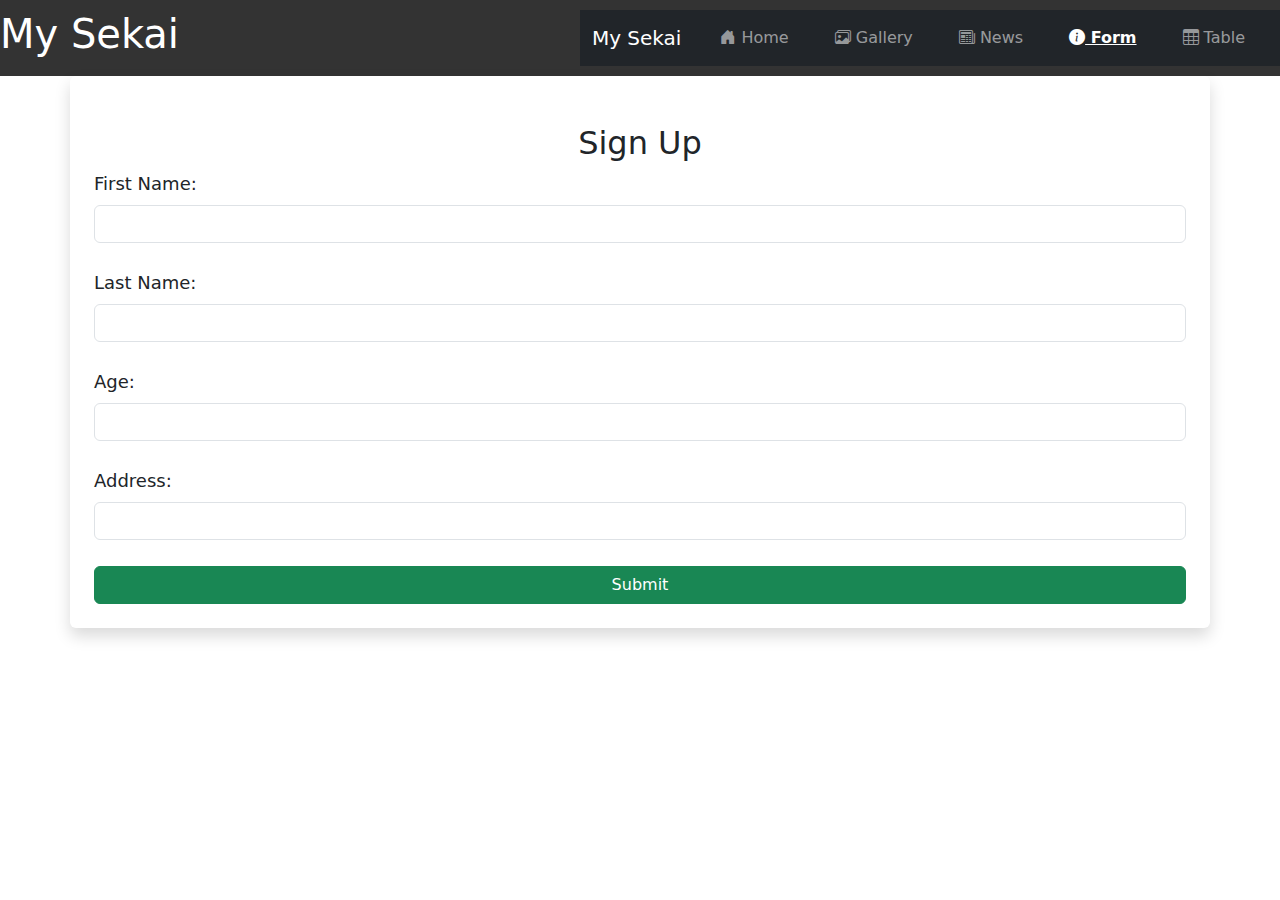
==== forms.html @ 44a1d587 "changed button css to fit inside container" ====
<!DOCTYPE html>
<html lang="en">
<head>
  <meta charset="UTF-8">
  <meta name="viewport" content="width=device-width, initial-scale=1.0">
  <title>Form Page</title>
  <link rel="stylesheet" href="styles.css"> <!-- Link to the main CSS -->
  <link rel="stylesheet" href="https://cdn.jsdelivr.net/npm/bootstrap@5.3.0/dist/css/bootstrap.min.css"> <!-- Bootstrap -->
  <link rel="stylesheet" href="https://cdn.jsdelivr.net/npm/bootstrap-icons/font/bootstrap-icons.css"> <!-- Bootstrap Icons -->
</head>
<body>

  <!-- HEADER -->
  <header>
    <div class="logo">
      <h1>My Sekai</h1>
    </div>
    <nav class="navbar navbar-expand-lg navbar-dark bg-dark">
      <div class="container-fluid">
        <a class="navbar-brand" href="index.html">My Sekai</a>
        <button class="navbar-toggler" type="button" data-bs-toggle="collapse" data-bs-target="#navbarNav" aria-controls="navbarNav" aria-expanded="false" aria-label="Toggle navigation">
          <span class="navbar-toggler-icon"></span>
        </button>
        <div class="collapse navbar-collapse" id="navbarNav">
          <ul class="navbar-nav mx-auto">
            <li class="nav-item">
              <a class="nav-link" href="index.html"><i class="bi bi-house-door-fill"></i> Home</a>
            </li>
            <li class="nav-item">
              <a class="nav-link" href="gallery.html"><i class="bi bi-images"></i> Gallery</a>
            </li>
            <li class="nav-item">
              <a class="nav-link " href="news.html"><i class="bi bi-newspaper"></i> News</a>
            </li>
            <li class="nav-item">
              <a class="nav-link active" href="forms.html"><i class="bi bi-info-circle-fill"></i> Form</a>
            </li>
            <li class="nav-item">
              <a class="nav-link" href="table.html"><i class="bi bi-table"></i> Table</a>
            </li>
          </ul>
        </div>
      </div>
    </nav>
  </header>

  <!-- FORM SECTION -->
  <div class="container bg-white p-4 pt-5 rounded shadow">
    <h2 class="text-center">Sign Up</h2>
    <div>
      <form id="userForm">
        <div class="mb-3">
          <label for="firstname" class="form-label">First Name:</label>
          <input type="text" id="firstname" name="firstname" class="form-control" required>
        </div>
        <div class="mb-3">
          <label for="lastname" class="form-label">Last Name:</label>
          <input type="text" id="lastname" name="lastname" class="form-control" required>
        </div>
        <div class="mb-3">
          <label for="age" class="form-label">Age:</label>
          <input type="number" id="age" name="age" class="form-control" required>
        </div>
        <div class="mb-3">
          <label for="address" class="form-label">Address:</label>
          <input type="text" id="address" name="address" class="form-control" required>
        </div>
        <button type="submit" id="submit" class="w-100 btn btn-success">Submit</button>
      </form>
    </div>
  </div>

  <script>
    document.getElementById("userForm").addEventListener("submit", function(event) {
      event.preventDefault();

      // Get form values
      const firstName = document.getElementById("firstname").value;
      const lastName = document.getElementById("lastname").value;
      const age = document.getElementById("age").value;
      const address = document.getElementById("address").value;

      // Create user object
      const userData = { firstName, lastName, age, address };

      // Retrieve existing data from local storage
      let users = JSON.parse(localStorage.getItem("users")) || [];

      // Add new user
      users.push(userData);

      // Save updated list to local storage
      localStorage.setItem("users", JSON.stringify(users));

      // Redirect to table page
      window.location.href = "table.html";
    });
  </script>

</body>
</html>
---- styles.css ----
/* General Styles */
body {
  font-family: Arial, sans-serif;
  margin: 0;
  padding: 0;
  background-color: #f4f4f4;
}

/* Header */
header {
  background-color: #333;
  color: #fff;
  padding: 10px 0;
  display: flex;
  justify-content: space-between;
  align-items: center;
}

header nav ul {
  list-style-type: none;
  margin: 0;
  padding: 0;
  display: flex;
}

header nav ul li {
  margin: 0 15px;
}

#submit {
  display:inline-block;
  position:relative;
}

header nav ul li a {
  color: #fff;
  text-decoration: none;
  font-size: 18px;
}

header nav ul li a.active {
  font-weight: bold;
  text-decoration: underline;
}

/* GALLERY PAGE STYLES */
#gallery {
  padding: 40px;
  text-align: center;
}

.gallery-container {
  display: grid;
  grid-template-columns: repeat(auto-fit, minmax(250px, 1fr));
  gap: 15px;
  justify-items: center;
  max-width: 1000px;
  margin: 0 auto;
}

.gallery-item {
  width: 100%;
  height: auto;
  overflow: hidden;
  border-radius: 8px;
  box-shadow: 0px 4px 8px rgba(160, 62, 62, 0.781);
  transition: transform 0.3s ease-in-out, box-shadow 0.3s ease-in-out;
}

.gallery-item img {
  width: 100%;
  height: auto;
  display: block;
  border-radius: 8px;
  transition: transform 0.3s ease-in-out;
}

/* Hover Effect: Zoom and Shadow */
.gallery-item:hover {
  transform: scale(1.05);
  box-shadow: 0px 8px 16px rgba(0, 0, 0, 0.2);
}

.gallery-item img:hover {
  transform: scale(1.1);
}

/* Responsive Adjustments */
@media (max-width: 768px) {
  .gallery-container {
    grid-template-columns: repeat(auto-fit, minmax(150px, 1fr));
  }
}

/* Carousel Styles */
#carousel {
  position: relative;
  max-width: 100%;
  margin: 20px auto;
  overflow: hidden;
}

.carousel-container {
  position: relative;
  width: 100%;
}

.carousel-slide {
  display: flex;
  transition: transform 0.5s ease-in-out;
  width: 300%;
}

.carousel-slide img {
  width: 100%;
  object-fit: cover;
  max-height: 500px;
}

button {
  position: absolute;
  top: 50%;
  background-color: rgba(0, 0, 0, 0.5);
  color: white;
  border: none;
  padding: 10px;
  cursor: pointer;
  font-size: 24px;
  z-index: 10;
}

button.prev {
  left: 10px;
  transform: translateY(-50%);
}

button.next {
  right: 10px;
  transform: translateY(-50%);
}

/* API Sections (Weather, Facebook, YouTube, Map) */
.api-sections {
  display: flex;
  justify-content: center;
  gap: 20px;
  flex-wrap: wrap;
  margin: 20px auto;
  padding: 20px;
  max-width: 1200px;
}

.api-section {
  text-align: center;
  background: #f4f4f4;
  padding: 20px;
  flex: 1;
  min-width: 300px;
  border-radius: 8px;
  box-shadow: 0px 4px 8px rgba(0, 0, 0, 0.1);
}

/* Weather Section */
.weather-info p {
  font-size: 18px;
  margin: 5px 0;
}

.weather-info img {
  width: 50px;
  height: 50px;
}

/* YouTube Section Fix */
.youtube-video {
  display: flex;
  justify-content: center;
  align-items: center;
  width: 100%;
}

.youtube-video iframe {
  width: 100%;
  max-width: 560px;
  height: 315px;
  border-radius: 8px;
}

/* Google Maps Styling */
#map {
  width: 100%;
  height: 300px;
  border-radius: 8px;
}

/* Footer Styles */
footer {
  background-color: #333;
  color: #fff;
  text-align: center;
  padding: 20px;
  width: 100%;
  position: relative;
  bottom: 0;
  margin-top: 40px;
}

footer .social-media {
  margin-bottom: 10px;
}

footer a {
  color: #fff;
  text-decoration: none;
  margin: 0 10px;
}

footer a:hover {
  color: #ccc;
}

footer p {
  margin: 0;
  font-size: 14px;
}

/* NEWS PAGE STYLES */
#news {
  padding: 40px;
  text-align: center;
}

.news-container {
  display: grid;
  grid-template-columns: repeat(auto-fit, minmax(300px, 1fr));
  gap: 20px;
  justify-items: center;
  max-width: 1000px;
  margin: 0 auto;
}

.news-item {
  background: #fff;
  padding: 15px;
  border-radius: 8px;
  box-shadow: 0px 4px 8px rgba(0, 0, 0, 0.1);
  text-align: left;
  transition: transform 0.3s ease-in-out, box-shadow 0.3s ease-in-out;
}

.news-item img {
  width: 100%;
  height: 200px;
  object-fit: cover;
  border-radius: 8px;
}

.news-item h3 {
  margin: 10px 0;
  font-size: 20px;
  color: #333;
}

.news-item p {
  font-size: 16px;
  color: #666;
}

.news-item a {
  display: inline-block;
  margin-top: 10px;
  padding: 8px 15px;
  background: #333;
  color: #fff;
  text-decoration: none;
  border-radius: 5px;
  font-size: 14px;
}

.news-item a:hover {
  background: #555;
}

/* Hover Effect: Zoom and Shadow */
.news-item:hover {
  transform: scale(1.05);
  box-shadow: 0px 8px 16px rgba(0, 0, 0, 0.2);
}

/* Responsive Adjustments */
@media (max-width: 768px) {
  .news-container {
    grid-template-columns: 1fr;
  }
}

/* FORM STYLES */
#form-section {
  width: 50%;
  margin: 40px auto;
  padding: 20px;
  background: #fff;
  border-radius: 8px;
  box-shadow: 0px 4px 8px rgba(0, 0, 0, 0.1);
  text-align: center;
}

form {
  display: flex;
  flex-direction: column;
  gap: 10px;
}

label {
  font-size: 18px;
  margin-bottom: 5px;
}

input {
  padding: 8px;
  border: 1px solid #ccc;
  border-radius: 5px;
  font-size: 16px;
}

/* Button Styling */
button {
  background: #333;
  color: white;
  padding: 12px 20px;
  border: none;
  cursor: pointer;
  font-size: 16px;
  border-radius: 5px;
  transition: background 0.3s ease-in-out;
}

/* Button Hover Effect */
button:hover {
  background: #555;
}

/* Center Button Under Form */
.button-container {
  display: flex;
  justify-content: center; /* Centers the button */
  margin-top: 20px; /* Space between form and button */
}

/* TABLE STYLES */
#table-section {
  width: 80%;
  margin: 40px auto;
  text-align: center;
}

table {
  width: 100%;
  border-collapse: collapse;
}

th, td {
  border: 1px solid #ddd;
  padding: 10px;
  text-align: left;
}

th {
  background: #333;
  color: white;
}

tr:nth-child(even) {
  background: #f9f9f9;
}

/* RESPONSIVE DESIGN */
@media (max-width: 768px) {
  #form-section, #table-section {
    width: 90%;
  }
}
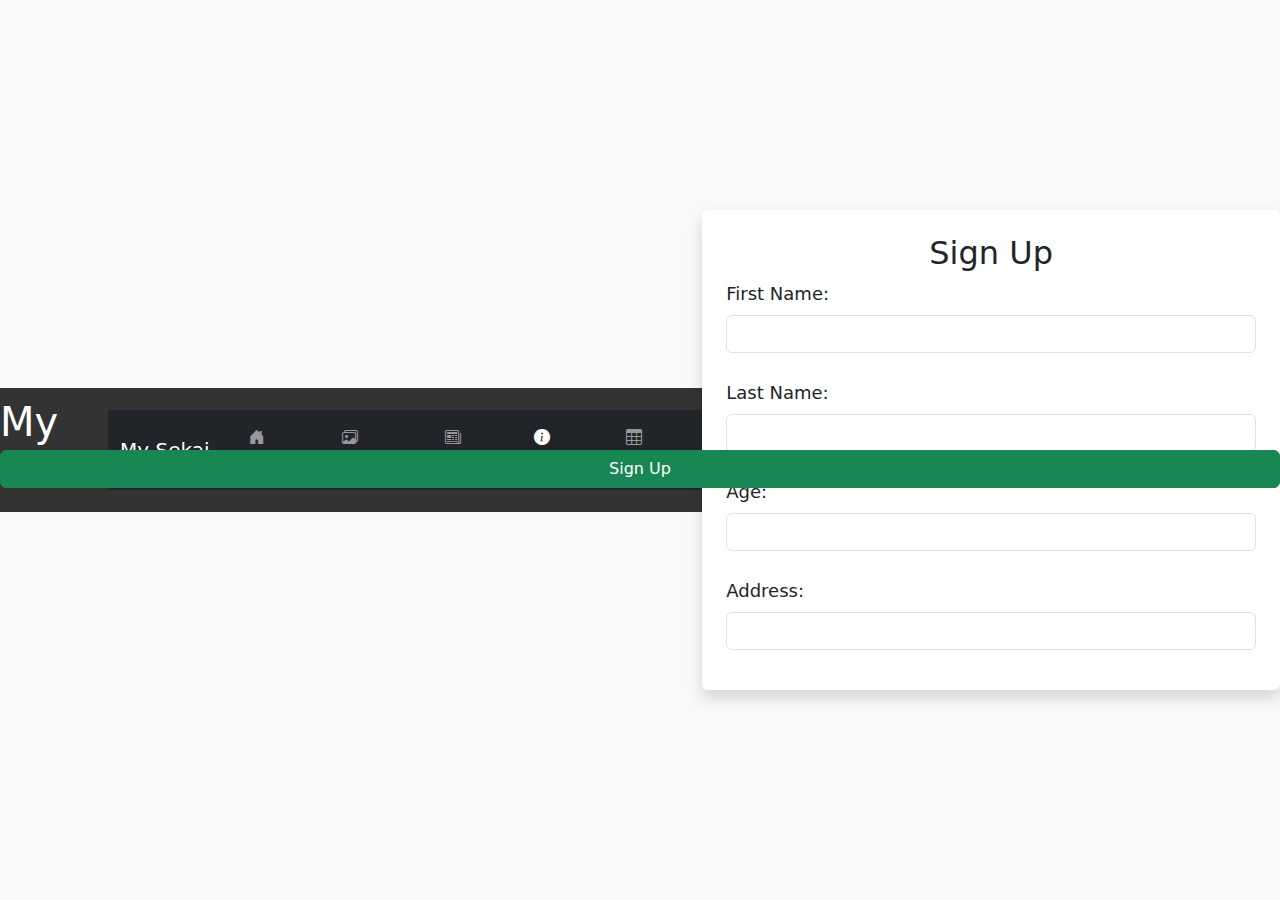
==== commit dfb5a207: "handson" ====
--- a/forms.html
+++ b/forms.html
@@ -7,76 +7,83 @@
   <link rel="stylesheet" href="styles.css"> <!-- Link to the main CSS -->
   <link rel="stylesheet" href="https://cdn.jsdelivr.net/npm/bootstrap@5.3.0/dist/css/bootstrap.min.css"> <!-- Bootstrap -->
   <link rel="stylesheet" href="https://cdn.jsdelivr.net/npm/bootstrap-icons/font/bootstrap-icons.css"> <!-- Bootstrap Icons -->
+
+
 </head>
 <body>
 
   <!-- HEADER -->
   <header>
-    <div class="logo">
-      <h1>My Sekai</h1>
-    </div>
-    <nav class="navbar navbar-expand-lg navbar-dark bg-dark">
-      <div class="container-fluid">
-        <a class="navbar-brand" href="index.html">My Sekai</a>
-        <button class="navbar-toggler" type="button" data-bs-toggle="collapse" data-bs-target="#navbarNav" aria-controls="navbarNav" aria-expanded="false" aria-label="Toggle navigation">
-          <span class="navbar-toggler-icon"></span>
-        </button>
-        <div class="collapse navbar-collapse" id="navbarNav">
-          <ul class="navbar-nav mx-auto">
-            <li class="nav-item">
-              <a class="nav-link" href="index.html"><i class="bi bi-house-door-fill"></i> Home</a>
-            </li>
-            <li class="nav-item">
-              <a class="nav-link" href="gallery.html"><i class="bi bi-images"></i> Gallery</a>
-            </li>
-            <li class="nav-item">
-              <a class="nav-link " href="news.html"><i class="bi bi-newspaper"></i> News</a>
-            </li>
-            <li class="nav-item">
-              <a class="nav-link active" href="forms.html"><i class="bi bi-info-circle-fill"></i> Form</a>
-            </li>
-            <li class="nav-item">
-              <a class="nav-link" href="table.html"><i class="bi bi-table"></i> Table</a>
-            </li>
-          </ul>
+    
+        <div class="logo">
+          <h1>My Sekai</h1>
         </div>
-      </div>
-    </nav>
+        <nav class="navbar navbar-expand-lg navbar-dark bg-dark">
+          <div class="container-fluid">
+              <a class="navbar-brand" href="index.html">My Sekai</a>
+              <button class="navbar-toggler" type="button" data-bs-toggle="collapse" data-bs-target="#navbarNav" aria-controls="navbarNav" aria-expanded="false" aria-label="Toggle navigation">
+                  <span class="navbar-toggler-icon"></span>
+              </button>
+              <div class="collapse navbar-collapse" id="navbarNav">
+                  <ul class="navbar-nav mx-auto">
+                      <li class="nav-item">
+                          <a class="nav-link" href="index.html"><i class="bi bi-house-door-fill"></i> Home</a>
+                      </li>
+                      <li class="nav-item">
+                          <a class="nav-link" href="gallery.html"><i class="bi bi-images"></i> Gallery</a>
+                      </li>
+                      <li class="nav-item">
+                          <a class="nav-link " href="news.html"><i class="bi bi-newspaper"></i> News</a>
+                      </li>
+                      <li class="nav-item">
+                          <a class="nav-link active" href="forms.html"><i class="bi bi-info-circle-fill"></i> Form</a>
+                      </li>
+                      <li class="nav-item">
+                          <a class="nav-link" href="table.html"><i class="bi bi-table"></i> Table</a>
+                      </li>
+                  </ul>
+              </div>
+          </div>
+        </nav>
   </header>
 
   <!-- FORM SECTION -->
-  <div class="container bg-white p-4 pt-5 rounded shadow">
-    <h2 class="text-center">Sign Up</h2>
-    <div>
-      <form id="userForm">
-        <div class="mb-3">
-          <label for="firstname" class="form-label">First Name:</label>
-          <input type="text" id="firstname" name="firstname" class="form-control" required>
-        </div>
-        <div class="mb-3">
-          <label for="lastname" class="form-label">Last Name:</label>
-          <input type="text" id="lastname" name="lastname" class="form-control" required>
-        </div>
-        <div class="mb-3">
-          <label for="age" class="form-label">Age:</label>
-          <input type="number" id="age" name="age" class="form-control" required>
-        </div>
-        <div class="mb-3">
-          <label for="address" class="form-label">Address:</label>
-          <input type="text" id="address" name="address" class="form-control" required>
-        </div>
-        <button type="submit" id="submit" class="w-100 btn btn-success">Submit</button>
-      </form>
-    </div>
-  </div>
+  <body class="d-flex justify-content-center align-items-center vh-100 bg-light">
+    <div class="container bg-white p-4 rounded shadow">
+        <h2 class="text-center">Sign Up</h2>
+        <form>
+            <div class="mb-3">
+                <label for="firstname" class="form-label">First Name:</label>
+                <input type="text" id="firstname" name="firstname" class="form-control" required>
+            </div>
+            <div class="mb-3">
+                <label for="lastname" class="form-label">Last Name:</label>
+                <input type="text" id="lastname" name="lastname" class="form-control" required>
+            </div>
+
+            <div class="mb-3">
+                <label for="middleinitial" class="form-label">Age:</label>
+                <input type="text" id="middleinitial" name="middleinitial" class="form-control" maxlength="1">
+            </div>
+            <div class="mb-3">
+                <label for="tablename" class="form-label">Address:</label>
+                <input type="text" id="tablename" name="tablename" class="form-control" required>
+            </div>
+    
+            </div>
+            <button type="submit" class="btn btn-success w-100">Sign Up</button>
+        </form>
+</form>
+
+  </section>
 
   <script>
     document.getElementById("userForm").addEventListener("submit", function(event) {
       event.preventDefault();
 
       // Get form values
-      const firstName = document.getElementById("firstname").value;
-      const lastName = document.getElementById("lastname").value;
+      const firstName = document.getElementById("firstName").value;
+      const lastName = document.getElementById("lastName").value;
       const age = document.getElementById("age").value;
       const address = document.getElementById("address").value;
 
@@ -99,3 +106,4 @@
 
 </body>
 </html>
+
--- a/styles.css
+++ b/styles.css
@@ -25,11 +25,6 @@
 
 header nav ul li {
   margin: 0 15px;
-}
-
-#submit {
-  display:inline-block;
-  position:relative;
 }
 
 header nav ul li a {
